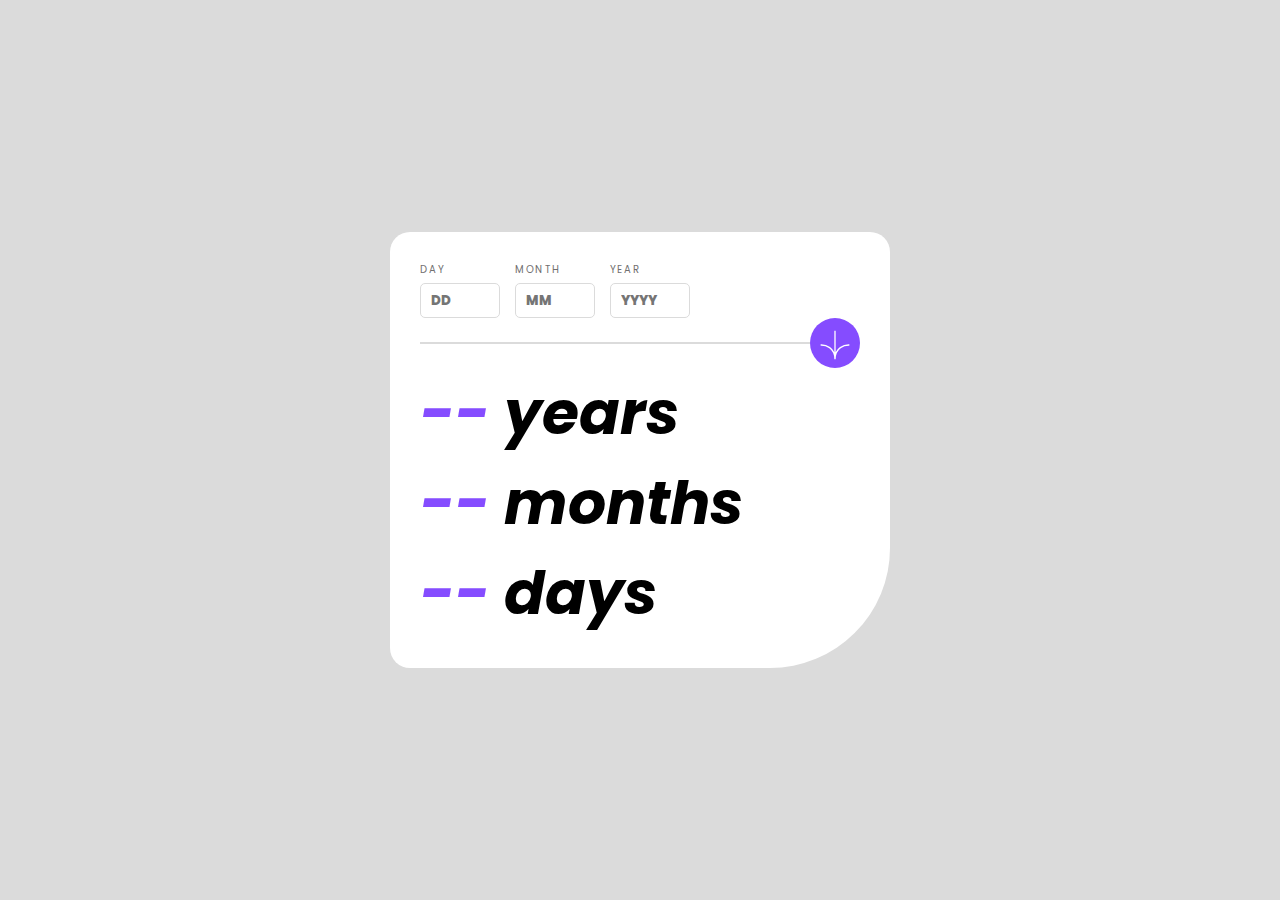
==== age-calculator-app/index.html @ 36bb238e "UI work for age calculator challenge" ====
<!DOCTYPE html>
<html lang="en">

<head>
  <meta charset="UTF-8">
  <meta name="viewport" content="width=device-width, initial-scale=1.0">
  <!-- displays site properly based on user's device -->

  <link rel="icon" type="image/png" sizes="32x32" href="./assets/images/favicon-32x32.png">
  <link rel="stylesheet" href="css/style.css">
  <title>Frontend Mentor | Age calculator app</title>
</head>

<body>
  <main>
    <form>
      <div class="date">
        <label for="day"><span>Day</span><input type="number" id="day" placeholder="DD"></label>
        <label for="day"><span>Month</span><input type="number" id="day" placeholder="MM"></label>
        <label for="day"><span>Year</span><input type="number" id="day" placeholder="YYYY"></label>
      </div>

      <div class="button">
        <div></div>
        <div class="submitBtn">
          <svg xmlns="http://www.w3.org/2000/svg" width="36" height="34" viewBox="0 0 46 44">
            <g fill="none" stroke="#FFF" stroke-width="2">
              <path d="M1 22.019C8.333 21.686 23 25.616 23 44M23 44V0M45 22.019C37.667 21.686 23 25.616 23 44"/>
            </g>
          </svg>
        </div>
      </div>
    </form>

    <div class="age">
      <h1><span>--</span> years</h1>
      <h1><span>--</span> months</h1>
      <h1><span>--</span> days</h1>
    </div>
  </main>

  <script src="js/script.js"></script>
</body>

</html>
---- age-calculator-app/css/style.css ----
@import url('https://fonts.googleapis.com/css2?family=Poppins:ital,wght@0,700;1,400;1,800&display=swap');

*,
*::before,
*::after {
    box-sizing: border-box;
    margin: 0;
    padding: 0;
}

html {
    font-size: 62.5%;
}

body {
    height: 100vh;
    font-family: 'Poppins', sans-serif;
    background: hsl(0, 0%, 86%);
    display: grid;
    place-items: center;
}

main {
    background: hsl(0, 0%, 100%);
    width: 50rem;
    border-radius: 2rem 2rem 12rem 2rem;
    padding: 3rem;
}

.date {
    display: flex;
}

label {
    display: flex;
    flex-direction: column;
}

label:not(:first-child) {
    margin-left: 1.5rem;
}

label>span {
    text-transform: uppercase;
    margin-bottom: 0.5rem;
    letter-spacing: 0.2rem;
    color: hsl(0, 1%, 44%);
}

input[type="number"] {
    width: 8rem;
    height: 3.5rem;
    border: 0.1px solid hsl(0, 0%, 86%);
    border-radius: 0.5rem;
    padding-left: 1rem;
    font-weight: 800;
    font-family: 'Poppins', sans-serif;
}

input[type="number"]:focus{
    border: 1px solid hsl(259, 100%, 65%);
    outline: transparent;
}

.button {
    display: flex;
    align-items: center;
}

.button div:first-child {
    width: 100%;
    height: 1px;
    border: 1px solid hsl(0, 0%, 86%);
}

.submitBtn {
    background-color: hsl(259, 100%, 65%);
    padding: 1rem;
    border-radius: 50%;
    width: 5rem;
    height: 5rem;
    display: flex;
}

h1 {
    font-size: 6rem;
    font-style: italic;
    font-weight: 700;
}

.age h1 span {
    color: hsl(259, 100%, 65%);
}
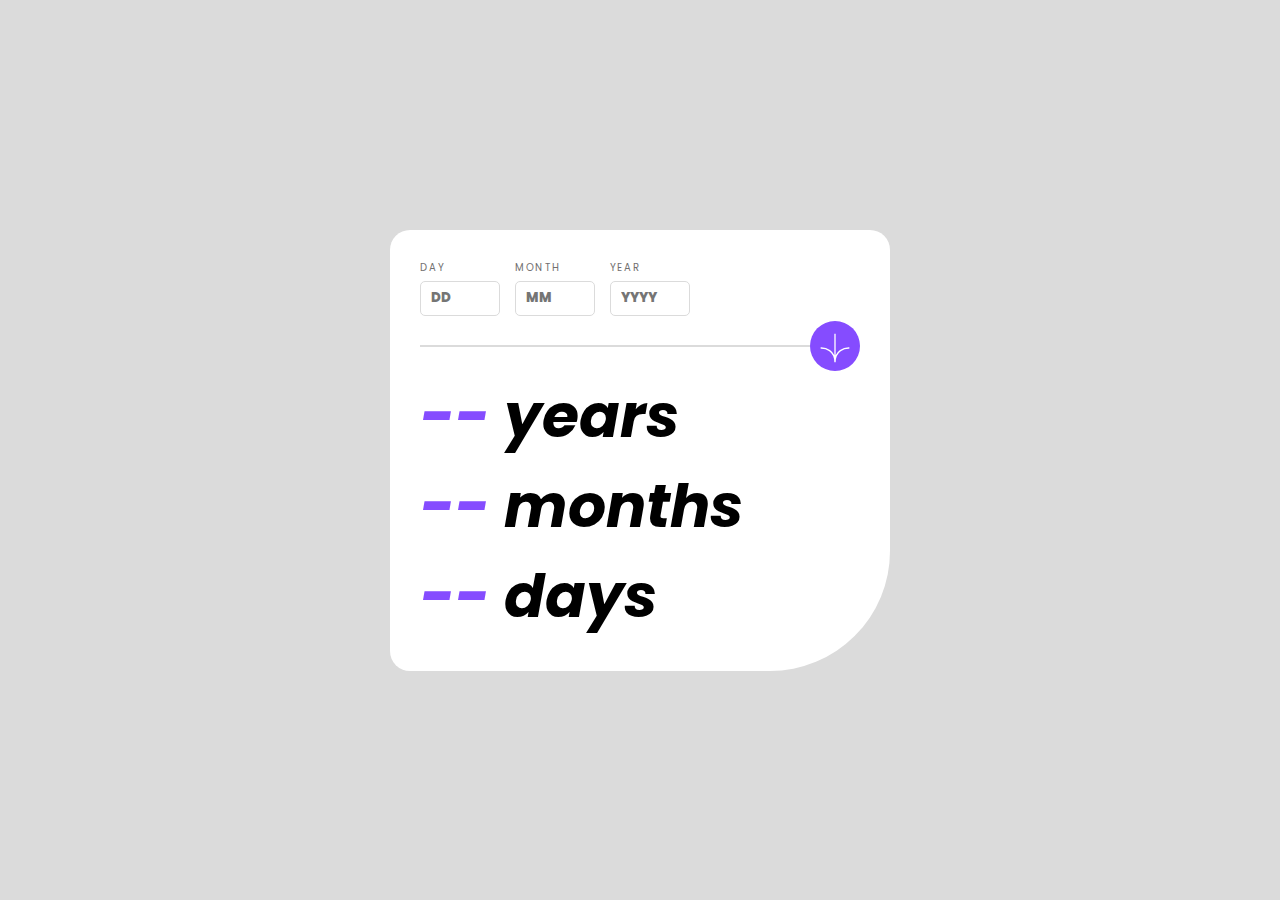
==== commit 89709a6f: "initial validation" ====
--- a/age-calculator-app/index.html
+++ b/age-calculator-app/index.html
@@ -14,28 +14,37 @@
 <body>
   <main>
     <form>
-      <div class="date">
-        <label for="day"><span>Day</span><input type="number" id="day" placeholder="DD"></label>
-        <label for="day"><span>Month</span><input type="number" id="day" placeholder="MM"></label>
-        <label for="day"><span>Year</span><input type="number" id="day" placeholder="YYYY"></label>
+      <div class="dateDiv">
+        <label id="lblDate" for="day">
+          <span>Day</span>
+          <input type="number" id="dayInput" placeholder="DD">
+        </label>
+        <label id="lblMonth" for="month">
+          <span>Month</span>
+          <input type="number" id="monthInput" placeholder="MM">
+        </label>
+        <label id="lblYear" for="year">
+          <span>Year</span>
+          <input type="number" id="yearInput" placeholder="YYYY">
+        </label>
       </div>
 
       <div class="button">
         <div></div>
-        <div class="submitBtn">
+        <button class="submitBtn">
           <svg xmlns="http://www.w3.org/2000/svg" width="36" height="34" viewBox="0 0 46 44">
             <g fill="none" stroke="#FFF" stroke-width="2">
-              <path d="M1 22.019C8.333 21.686 23 25.616 23 44M23 44V0M45 22.019C37.667 21.686 23 25.616 23 44"/>
+              <path d="M1 22.019C8.333 21.686 23 25.616 23 44M23 44V0M45 22.019C37.667 21.686 23 25.616 23 44" />
             </g>
           </svg>
-        </div>
+        </button>
       </div>
     </form>
 
     <div class="age">
-      <h1><span>--</span> years</h1>
-      <h1><span>--</span> months</h1>
-      <h1><span>--</span> days</h1>
+      <h1><span id="yearEl">--</span> years</h1>
+      <h1><span id="monthEl">--</span> months</h1>
+      <h1><span id="dayEl">--</span> days</h1>
     </div>
   </main>
 
--- a/age-calculator-app/css/style.css
+++ b/age-calculator-app/css/style.css
@@ -27,7 +27,7 @@
     padding: 3rem;
 }
 
-.date {
+.dateDiv {
     display: flex;
 }
 
@@ -40,7 +40,7 @@
     margin-left: 1.5rem;
 }
 
-label>span {
+label>span:first-child {
     text-transform: uppercase;
     margin-bottom: 0.5rem;
     letter-spacing: 0.2rem;
@@ -55,6 +55,7 @@
     padding-left: 1rem;
     font-weight: 800;
     font-family: 'Poppins', sans-serif;
+    margin-bottom: 5px;
 }
 
 input[type="number"]:focus{
@@ -80,6 +81,8 @@
     width: 5rem;
     height: 5rem;
     display: flex;
+    border: none;
+    cursor: pointer;
 }
 
 h1 {
@@ -90,4 +93,19 @@
 
 .age h1 span {
     color: hsl(259, 100%, 65%);
+}
+
+/* Error styles */
+
+.error input[type="number"]{
+    border-color: hsl(0, 100%, 67%);
+}
+
+.error label>span:first-child{
+    color: hsl(0, 100%, 67%);
+}
+
+.error label span.failedMsg{
+    color: hsl(0, 100%, 67%);
+    font-style: italic;
 }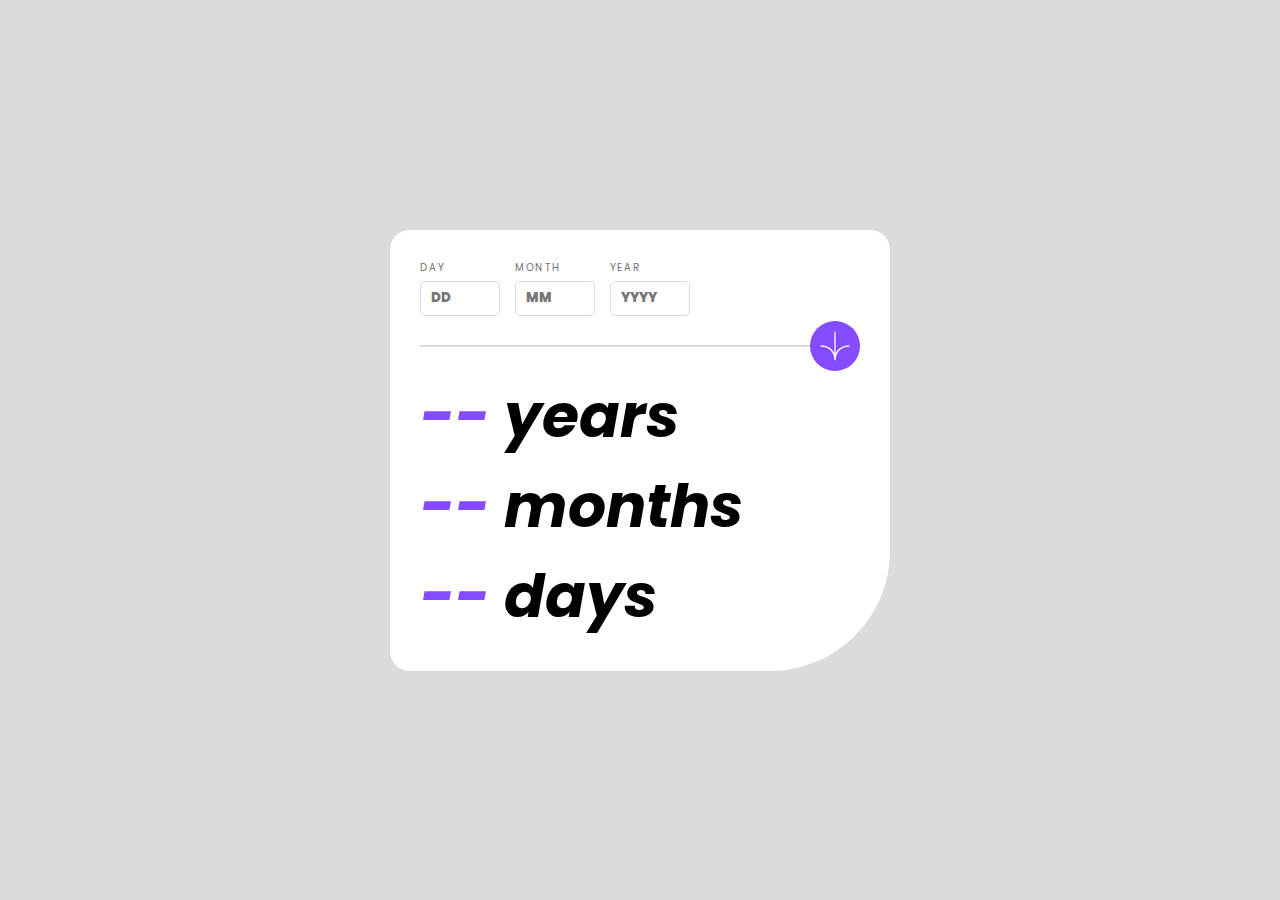
==== commit 3c89934e: "rearrange js file and worked on responsive" ====
--- a/age-calculator-app/index.html
+++ b/age-calculator-app/index.html
@@ -17,7 +17,7 @@
       <div class="dateDiv">
         <label id="lblDate" for="day">
           <span>Day</span>
-          <input type="number" id="dayInput" placeholder="DD">
+          <input type="number" id="dateInput" placeholder="DD">
         </label>
         <label id="lblMonth" for="month">
           <span>Month</span>
--- a/age-calculator-app/css/style.css
+++ b/age-calculator-app/css/style.css
@@ -81,8 +81,15 @@
     width: 5rem;
     height: 5rem;
     display: flex;
+    justify-content: center;
+    align-items: center;
     border: none;
     cursor: pointer;
+}
+
+.submitBtn:hover{
+    background: hsl(0, 0%, 8%);
+    transition: 0.2s;
 }
 
 h1 {
@@ -108,4 +115,13 @@
 .error label span.failedMsg{
     color: hsl(0, 100%, 67%);
     font-style: italic;
-}+}
+
+@media only screen and (max-width: 425px) {
+    html {
+      font-size: 50%;
+    }
+    main{
+        width: 90%;
+    }
+  }